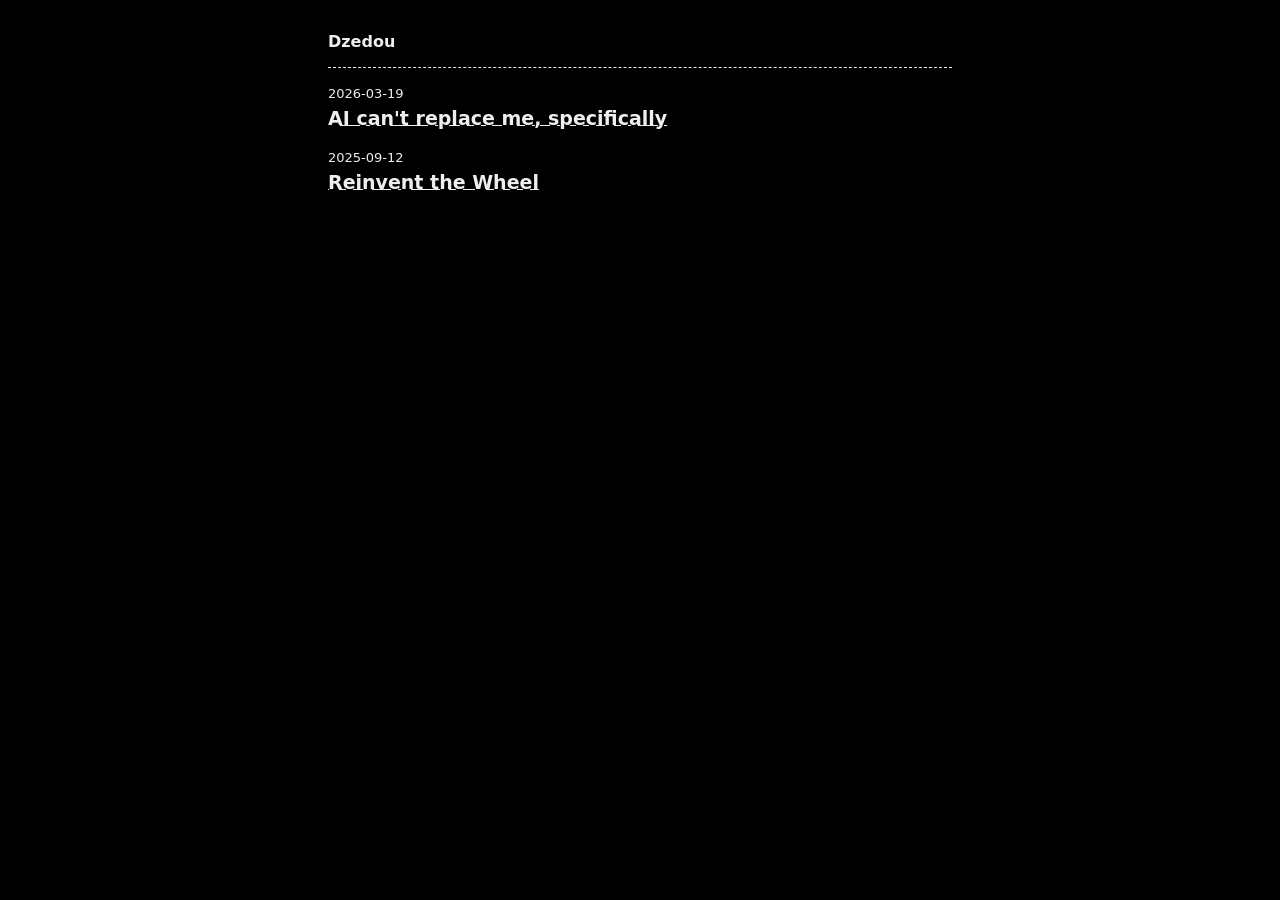
==== src/index.html @ a492c6b7 "AI cant replace me, specifically" ====
<!DOCTYPE html>
<html lang="en">
<head>
    <meta charset="UTF-8">
    <meta name="viewport" content="width=device-width, initial-scale=1.0">
    <title>Dzedou: Archive</title>
    <link rel="stylesheet" href="index.css">
</head>
<body>
    <header>
        <a href="index.html" class="home-link">Dzedou</a>
    </header>
    <main>
        <ul class="postlist">
            <li class="postlist-item">
                <time class="postlist-date" datetime="2026-03-19">2026-03-19</time>
                <a href="ai_cant_replace_me_specifically.html" class="postlist-link">AI can't replace me, specifically</a>
            </li>
            <li class="postlist-item">
                <time class="postlist-date" datetime="2025-09-12">2025-09-12</time>
                <a href="the_wheel.html" class="postlist-link">Reinvent the Wheel</a>
            </li>
        </ul>
    </main>
</body>
</html>
---- src/index.css ----
/* Defaults */
:root {
	--font-family: -apple-system, system-ui, sans-serif;
	--font-family-monospace: Consolas, Menlo, Monaco, Andale Mono WT, Andale Mono, Lucida Console, Lucida Sans Typewriter, DejaVu Sans Mono, Bitstream Vera Sans Mono, Liberation Mono, Nimbus Mono L, Courier New, Courier, monospace;
}

/* Theme colors */
:root {
	--color-gray-20: #eeeeee;
	--color-gray-50: #eeeeee;
	--color-gray-90: #eeeeee;
	--background-color: #000000;
	--text-color: var(--color-gray-90);
	--text-color-link: #eeeeee;
	--text-color-link-active: #eeeeee;
	--text-color-link-visited: #eeeeee;
	--syntax-tab-size: 2;
}

@media (prefers-color-scheme: dark) {
	:root {
		--color-gray-20: #eeeeee;
		--color-gray-50: #eeeeee;
		--color-gray-90: #eeeeee;
		--text-color-link: #eeeeee;
		--text-color-link-active: #eeeeee;
		--text-color-link-visited: #eeeeee;
		--background-color: #000000;
	}
}


* {
	box-sizing: border-box;
}

@view-transition {
	navigation: auto;
}

html,
body {
	padding: 0 0.5rem; 
	margin: 0 auto;
	font-family: var(--font-family);
	color: var(--text-color);
	background-color: var(--background-color);
}

html {
	overflow-y: scroll;
}

body {
	max-width: 40em;
}

img {
	max-width: 100%;
}

img[width][height] {
	height: auto;
}

img[src$=".svg"] {
	width: 100%;
	height: auto;
	max-width: none;
}

video,
iframe {
	width: 100%;
	height: auto;
}

iframe {
	aspect-ratio: 16/9;
}

p:last-child {
	margin-bottom: 0;
}

p {
	line-height: 1.5;
	text-align: justify;
}

li {
	line-height: 1.5;
}

a[href] {
	color: var(--text-color-link);
}

a[href]:visited {
	color: var(--text-color-link-visited);
}

a[href]:hover,
a[href]:active {
	color: var(--text-color-link-active);
}

footer {
	border-bottom: 1px dashed var(--color-gray-20);
	margin-bottom: 10px;
}

main {
	padding-bottom: 20px;
}

main :first-child {
	margin-top: 0;
}

table {
	margin: 1em 0;
}

table td,
table th {
	padding-right: 1em;
}

pre,
code {
	font-family: var(--font-family-monospace);
}

pre:not([class*="language-"]) {
	margin: .5em 0;
	line-height: 1.375;
	/* 22px /16 */
	-moz-tab-size: var(--syntax-tab-size);
	-o-tab-size: var(--syntax-tab-size);
	tab-size: var(--syntax-tab-size);
	-webkit-hyphens: none;
	-ms-hyphens: none;
	hyphens: none;
	direction: ltr;
	text-align: left;
	white-space: pre;
	word-spacing: normal;
	word-break: normal;
	overflow-x: auto;
}

code {
	word-break: break-all;
}

header {
	display: flex;
	gap: 1em;
	flex-wrap: wrap;
	justify-content: space-between;
	align-items: center;
	padding-top: 1em;
	padding-bottom: 1em;
	margin-top: 1em;
	margin-bottom: 1em;
	border-bottom: 1px dashed var(--color-gray-20);
}

.home-link {
	flex-grow: 1;
	font-size: 1em;
	/* 16px /16 */
	font-weight: 700;
}

.home-link:link:not(:hover) {
	text-decoration: none;
}

.postlist {
	list-style: none;
	padding: 0;
}

.postlist-item {
	display: flex;
	flex-wrap: wrap;
	align-items: baseline;
	margin-bottom: 1em;
}

.postlist-item:before {
	display: inline-block;
	pointer-events: none;
	line-height: 100%;
	text-align: right;
	margin-left: -1.5rem;
}

.postlist-date,
.postlist-item:before {
	font-size: 0.8125em;
	color: var(--color-gray-90);
}

.postlist-date {
	word-spacing: -0.5px;
}

.postlist-link {
	font-size: 1.1875em;
	font-weight: 700;
	flex-basis: calc(100% - 1.5rem);
	padding-right: .5em;
	text-underline-position: from-font;
	text-underline-offset: 0;
	text-decoration-thickness: 1px;
}

.postlist-item-active .postlist-link {
	font-weight: bold;
}

.postlist-item>.post-tag {
	align-self: center;
}
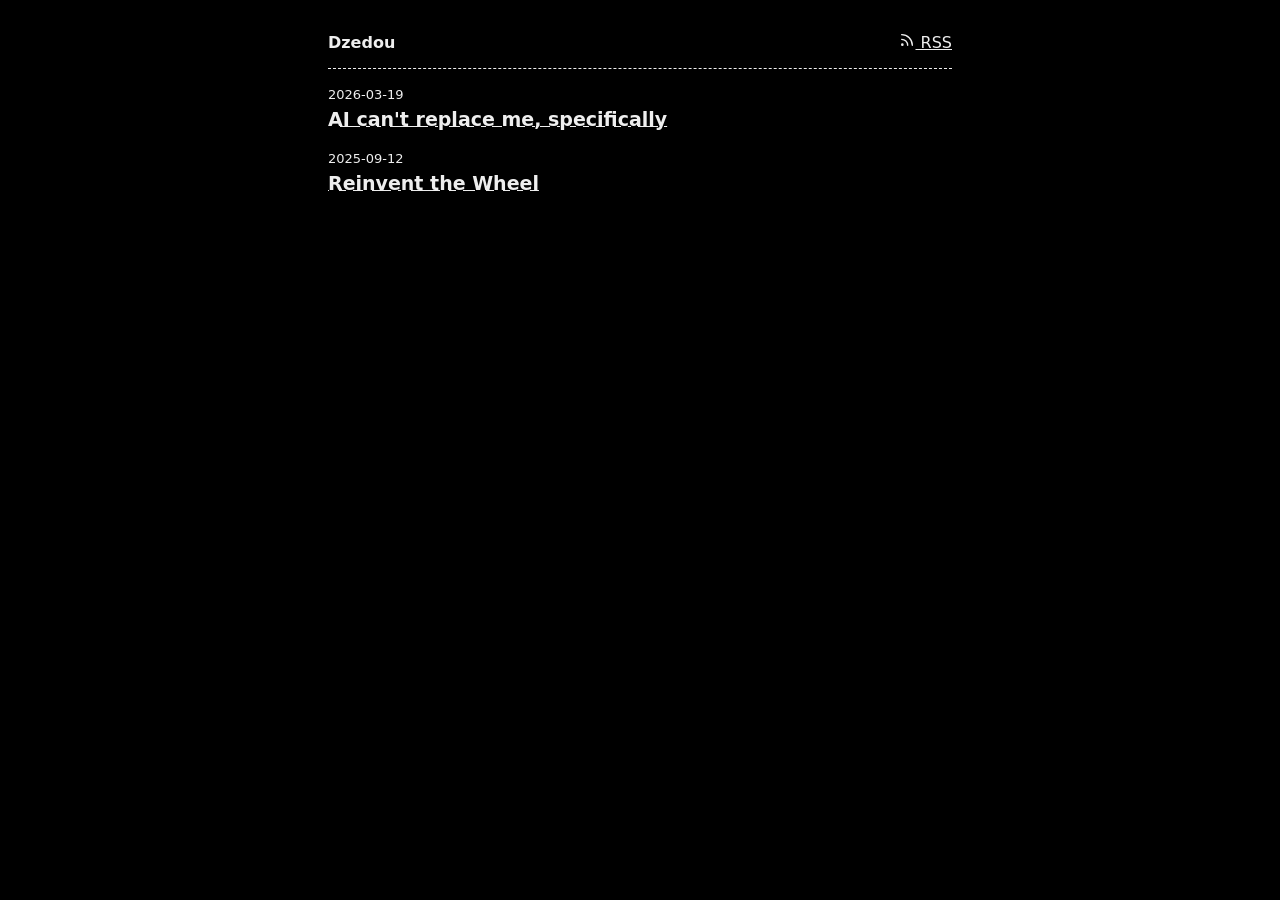
==== commit 6fde0d5f: "Added RSS" ====
--- a/src/index.html
+++ b/src/index.html
@@ -5,10 +5,19 @@
     <meta name="viewport" content="width=device-width, initial-scale=1.0">
     <title>Dzedou: Archive</title>
     <link rel="stylesheet" href="index.css">
+    <link rel="alternate" type="application/rss+xml" title="Dzedou" href="https://oliverdzedou.com/rss.xml" />
 </head>
 <body>
     <header>
         <a href="index.html" class="home-link">Dzedou</a>
+        <a href="rss.xml" class="rss-link" type="application/rss+xml" title="Subscribe via RSS">
+            <svg xmlns="http://www.w3.org/2000/svg" width="16" height="16" viewBox="0 0 24 24" fill="none" stroke="currentColor" stroke-width="2" stroke-linecap="round" stroke-linejoin="round">
+                <path d="M4 11a9 9 0 0 1 9 9"></path>
+                <path d="M4 4a16 16 0 0 1 16 16"></path>
+                <circle cx="5" cy="19" r="1"></circle>
+            </svg>
+            RSS
+        </a>
     </header>
     <main>
         <ul class="postlist">
@@ -18,7 +27,7 @@
             </li>
             <li class="postlist-item">
                 <time class="postlist-date" datetime="2025-09-12">2025-09-12</time>
-                <a href="the_wheel.html" class="postlist-link">Reinvent the Wheel</a>
+                <a href="reinvent_the_wheel.html" class="postlist-link">Reinvent the Wheel</a>
             </li>
         </ul>
     </main>
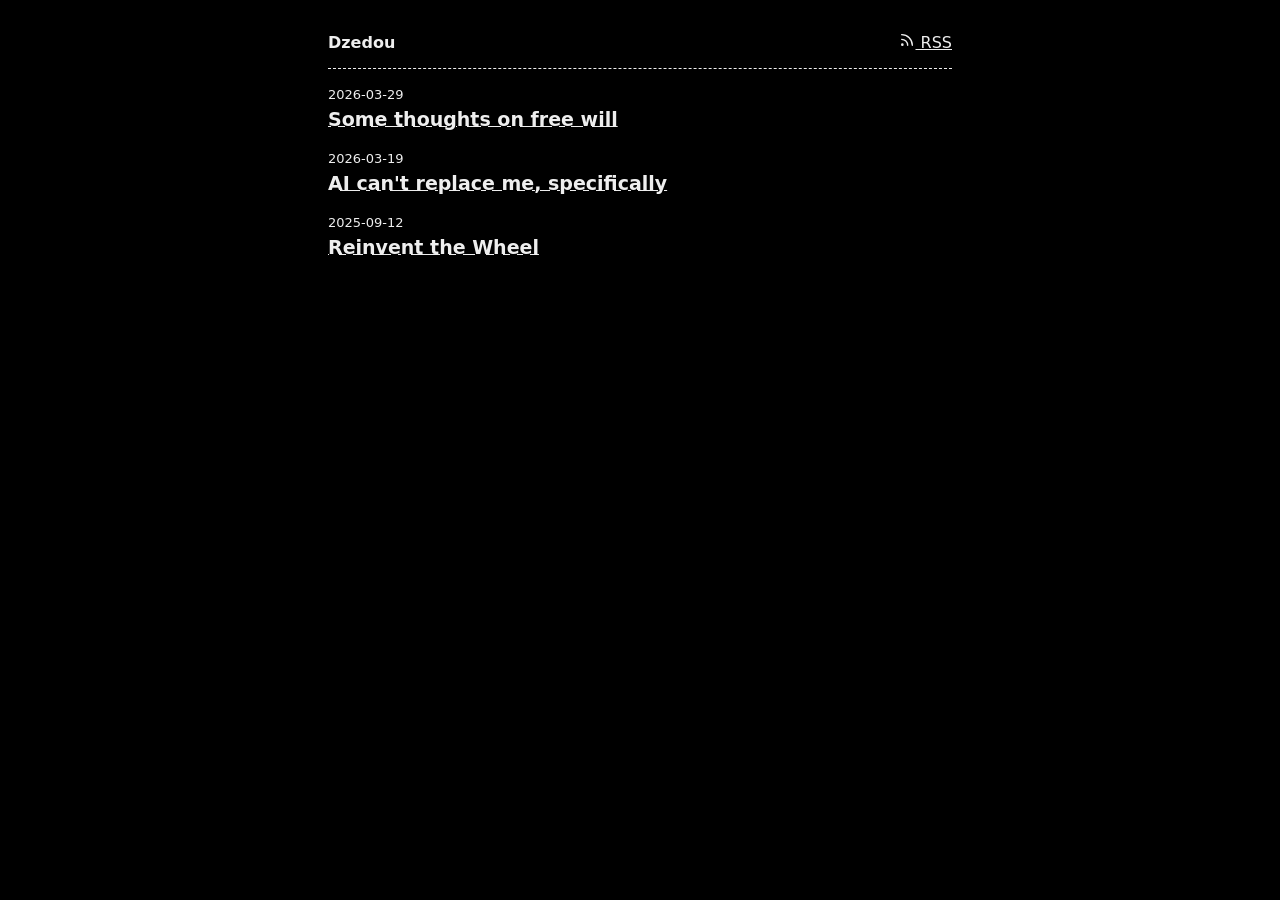
==== commit 38e19e64: "some thoughts on free will" ====
--- a/src/index.html
+++ b/src/index.html
@@ -22,6 +22,10 @@
     <main>
         <ul class="postlist">
             <li class="postlist-item">
+                <time class="postlist-date" datetime="2026-03-29">2026-03-29</time>
+                <a href="some_thoughts_on_free_will.html" class="postlist-link">Some thoughts on free will</a>
+            </li>
+            <li class="postlist-item">
                 <time class="postlist-date" datetime="2026-03-19">2026-03-19</time>
                 <a href="ai_cant_replace_me_specifically.html" class="postlist-link">AI can't replace me, specifically</a>
             </li>
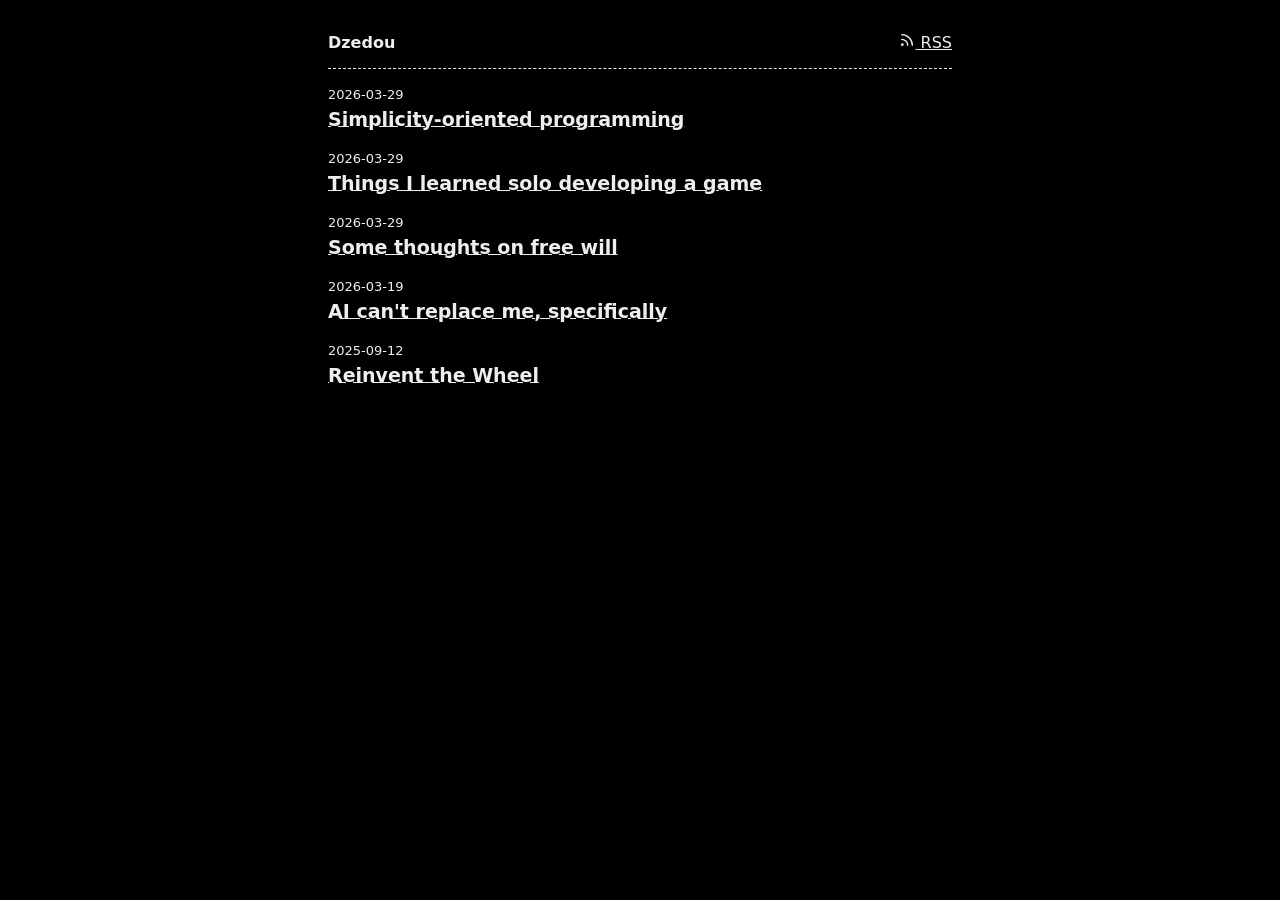
==== commit be67ea32: "simplicity oriented programming + things i learned solo developing a game" ====
--- a/src/index.html
+++ b/src/index.html
@@ -23,6 +23,14 @@
         <ul class="postlist">
             <li class="postlist-item">
                 <time class="postlist-date" datetime="2026-03-29">2026-03-29</time>
+                <a href="simplicty_oriented_programming.html" class="postlist-link">Simplicity-oriented programming</a>
+            </li>
+            <li class="postlist-item">
+                <time class="postlist-date" datetime="2026-03-29">2026-03-29</time>
+                <a href="things_i_learned_solo_developing_a_game.html" class="postlist-link">Things I learned solo developing a game</a>
+            </li>
+            <li class="postlist-item">
+                <time class="postlist-date" datetime="2026-03-29">2026-03-29</time>
                 <a href="some_thoughts_on_free_will.html" class="postlist-link">Some thoughts on free will</a>
             </li>
             <li class="postlist-item">
